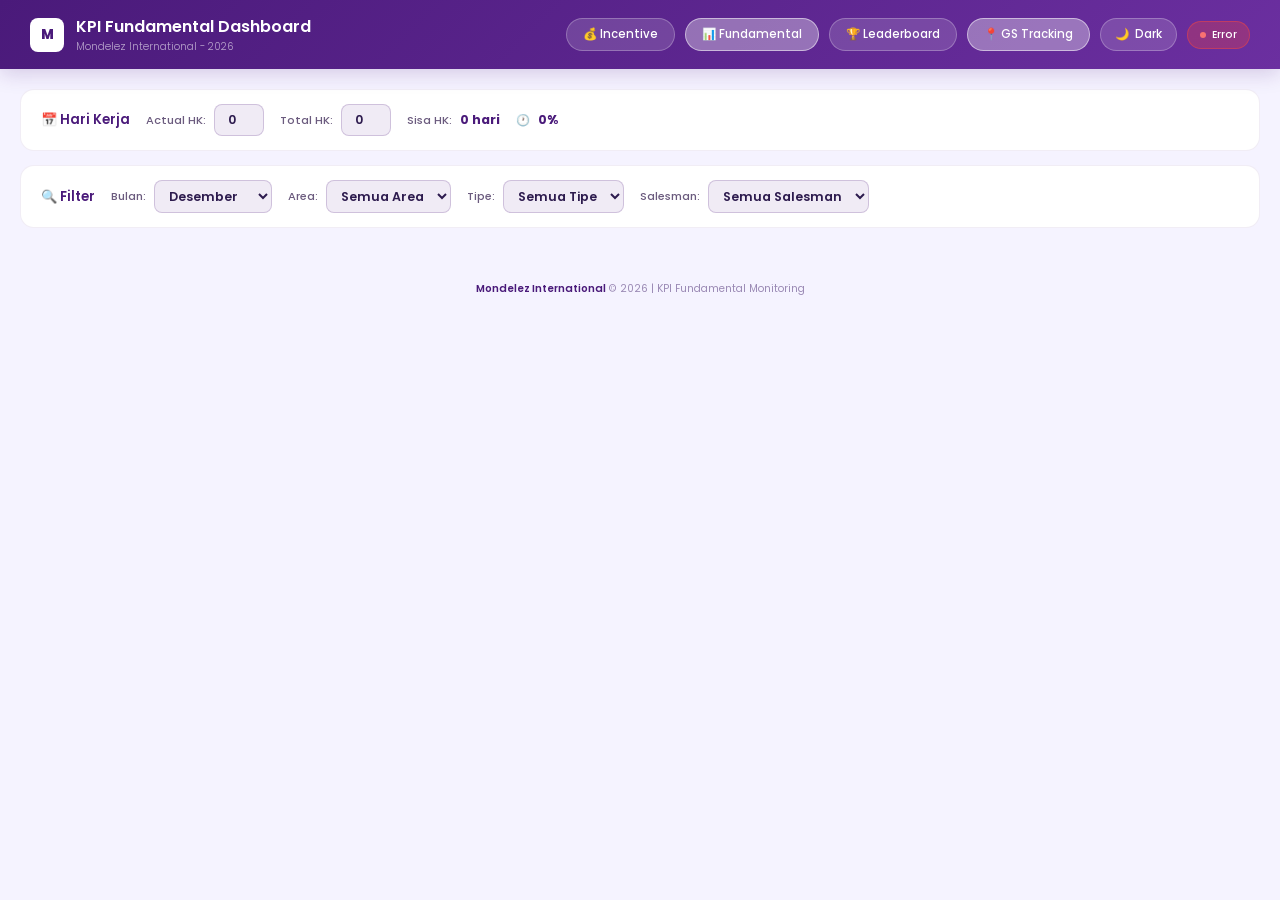
==== fundamental.html @ a0511754 "up" ====
<!DOCTYPE html>
<html lang="id" data-theme="light">
<head>
<meta charset="UTF-8">
<meta name="viewport" content="width=device-width, initial-scale=1.0">
<title>KPI Fundamental - Mondelez International</title>
<link rel="icon" href="img/favicon.png" type="image/png">
<link href="https://fonts.googleapis.com/css2?family=Poppins:wght@300;400;500;600;700;800&display=swap" rel="stylesheet">
<link rel="stylesheet" href="css/shared.css">
</head>
<body>

<!-- ===== NAVBAR ===== -->
<div class="nav">
    <div class="nav-brand">
        <div class="nav-logo">M</div>
        <div>
            <div class="nav-title">KPI Fundamental Dashboard</div>
            <div class="nav-sub">Mondelez International - 2026</div>
        </div>
    </div>
    <div class="nav-right">
        <a href="index.html" class="nav-link">&#128176; Incentive</a>
        <a href="fundamental.html" class="nav-link active">&#128202; Fundamental</a>
        <a href="leaderboard.html" class="nav-link">&#127942; Leaderboard</a>
        <a href="gs.html" class="nav-link active">📍 GS Tracking</a>
        <button class="theme-btn" id="themeBtn">
            <span id="themeIc">&#127769;</span>
            <span id="themeLb">Dark</span>
        </button>
        <span class="badge st-load" id="stBadge">
            <span class="dot"></span>
            <span id="stTxt">Loading...</span>
        </span>
    </div>
</div>

<!-- ===== MAIN CONTENT ===== -->
<div class="wrap">

    <!-- Control Bar: Hari Kerja -->
    <div class="ctrl-bar">
        <h3>&#128197; Hari Kerja</h3>
        <div class="ctrl-grp">
            <label>Actual HK:</label>
            <input type="number" id="actHK" value="0" min="0">
        </div>
        <div class="ctrl-grp">
            <label>Total HK:</label>
            <input type="number" id="totHK" value="0" min="0">
        </div>
        <div class="ctrl-grp">
            <label>Sisa HK:</label>
            <span id="hkDisplay" style="font-weight:700;font-size:.78rem;color:var(--acc)">0 hari</span>
        </div>
        <div class="ctrl-grp">
            <label>&#128336;</label>
            <span id="hkPct" style="font-weight:700;font-size:.78rem;color:var(--acc)">0%</span>
        </div>
    </div>

    <!-- Control Bar: Filter -->
    <div class="ctrl-bar">
        <h3>&#128269; Filter</h3>
        <div class="ctrl-grp">
            <label>Bulan:</label>
            <select id="selMonth">
                <option value="M01">Januari</option>
                <option value="M02">Februari</option>
                <option value="M03">Maret</option>
                <option value="M04">April</option>
                <option value="M05">Mei</option>
                <option value="M06" selected>Juni</option>
                <option value="M07">Juli</option>
                <option value="M08">Agustus</option>
                <option value="M09">September</option>
                <option value="M10">Oktober</option>
                <option value="M11">November</option>
                <option value="M12">Desember</option>
            </select>
        </div>
        <div class="ctrl-grp">
            <label>Area:</label>
            <select id="filterArea">
                <option value="all">Semua Area</option>
            </select>
        </div>
        <div class="ctrl-grp">
            <label>Tipe:</label>
            <select id="filterType">
                <option value="all">Semua Tipe</option>
                <option value="whs">WHS</option>
                <option value="mt">MT</option> 
                <option value="retail">Retail</option>
                <option value="torist">TO-RIST</option>
            </select>
        </div>
        <div class="ctrl-grp">
            <label>Salesman:</label>
            <select id="filterSales">
                <option value="all">Semua Salesman</option>
            </select>
        </div>
    </div>

    <!-- Summary Cards -->
    <div class="sum-grid" id="sumCards"></div>

    <!-- Salesman Cards Grid -->
    <div class="grid" id="gridCards"></div>

    <!-- Footer -->
    <div class="ft"><span>Mondelez International</span> &copy; 2026 | KPI Fundamental Monitoring</div>
</div>

<!-- ===== SCRIPTS ===== -->
<script src="js/auth.js"></script>
<script src="js/anti-devtools.js"></script>
<script src="js/config.js"></script>
<script src="js/shared.js"></script>
<script src="js/fundamental.js"></script>

</body>
</html>
---- css/shared.css ----
/* ===== THEME VARIABLES ===== */
:root {
    --bg: #f5f3ff;
    --card: #fff;
    --nav: linear-gradient(135deg, #4A1A7A, #6B2FA0);
    --t1: #2d1b4e;
    --t2: #6b5b7e;
    --t3: #9b8ab5;
    --bdr: rgba(74,26,122,.08);
    --shd: 0 2px 12px rgba(74,26,122,.06);
    --acc: #4A1A7A;
    --inp-bg: #f0ebf5;
    --inp-bdr: rgba(74,26,122,.2);
    --hi-bg: #dcfce7;
    --hi-c: #166534;
    --mid-bg: #fef9c3;
    --mid-c: #854d0e;
    --lo-bg: #fee2e2;
    --lo-c: #991b1b;
    --whs-bg: #fef3c7;
    --whs-c: #92400e;
    --ret-bg: #dbeafe;
    --ret-c: #1e40af;
    --tor-bg: #d1fae5;
    --tor-c: #065f46;
}
[data-theme="dark"] {
    --bg: #0c0a1a;
    --card: rgba(255,255,255,.04);
    --nav: linear-gradient(135deg, #1a1030, #2d1b4e);
    --t1: #e8e4f0;
    --t2: #a8a0b8;
    --t3: #6b6080;
    --bdr: rgba(255,255,255,.06);
    --shd: 0 2px 12px rgba(0,0,0,.3);
    --acc: #a78bfa;
    --inp-bg: rgba(255,255,255,.06);
    --inp-bdr: rgba(255,255,255,.12);
    --hi-bg: rgba(74,222,128,.15);
    --hi-c: #4ade80;
    --mid-bg: rgba(250,204,21,.15);
    --mid-c: #facc15;
    --lo-bg: rgba(248,113,113,.15);
    --lo-c: #f87171;
    --whs-bg: rgba(251,191,36,.15);
    --whs-c: #fbbf24;
    --ret-bg: rgba(96,165,250,.15);
    --ret-c: #60a5fa;
    --tor-bg: rgba(52,211,153,.15);
    --tor-c: #34d399;
}

/* ===== RESET ===== */
* { margin: 0; padding: 0; box-sizing: border-box; }
body {
    font-family: 'Poppins', sans-serif;
    background: var(--bg);
    min-height: 100vh;
    color: var(--t1);
    transition: background .4s, color .4s;
}

/* ===== NAVBAR ===== */
.nav {
    background: var(--nav);
    padding: 14px 30px;
    display: flex;
    justify-content: space-between;
    align-items: center;
    box-shadow: 0 4px 20px rgba(74,26,122,.2);
    position: sticky;
    top: 0;
    z-index: 100;
}
.nav-brand { display: flex; align-items: center; gap: 12px; }

.nav-logo {
    width: 34px; height: 34px;
    background: #fff; border-radius: 8px;
    display: flex; align-items: center; justify-content: center;
    font-weight: 800; color: #4A1A7A; font-size: .85rem;
}

.nav-logo img {
    width: 34px;
    height: 34px;
    border-radius: 8px;
    object-fit: contain;
}

.nav-title { color: #fff; font-size: 1rem; font-weight: 600; }
.nav-sub { color: rgba(255,255,255,.6); font-size: .65rem; font-weight: 300; }
.nav-right { display: flex; align-items: center; gap: 10px; flex-wrap: wrap; }
.nav-link {
    background: rgba(255,255,255,.15);
    border: 1px solid rgba(255,255,255,.25);
    border-radius: 25px; padding: 7px 16px;
    color: #fff; font-size: .72rem;
    font-family: 'Poppins', sans-serif; font-weight: 500;
    text-decoration: none; transition: all .3s;
}
.nav-link:hover { background: rgba(255,255,255,.3); }
.nav-link.active { background: rgba(255,255,255,.35); border-color: rgba(255,255,255,.5); }
.theme-btn {
    background: rgba(255,255,255,.15);
    border: 1px solid rgba(255,255,255,.25);
    border-radius: 25px; padding: 7px 14px;
    cursor: pointer; display: flex; align-items: center; gap: 6px;
    transition: all .3s; color: #fff; font-size: .72rem;
    font-family: 'Poppins', sans-serif; font-weight: 500;
}
.theme-btn:hover { background: rgba(255,255,255,.3); }

/* ===== STATUS BADGE ===== */
.badge {
    display: inline-flex; align-items: center; gap: 6px;
    padding: 5px 12px; border-radius: 20px;
    font-size: .65rem; font-weight: 500; color: #fff;
}
.dot { width: 6px; height: 6px; border-radius: 50%; animation: pulse 2s infinite; }
@keyframes pulse { 0%,100%{opacity:1;transform:scale(1)} 50%{opacity:.5;transform:scale(1.5)} }
.st-conn { background: rgba(16,185,129,.3); border: 1px solid rgba(16,185,129,.5); }
.st-conn .dot { background: #34d399; }
.st-load { background: rgba(245,158,11,.3); border: 1px solid rgba(245,158,11,.5); }
.st-load .dot { background: #fbbf24; }
.st-err { background: rgba(239,68,68,.3); border: 1px solid rgba(239,68,68,.5); }
.st-err .dot { background: #f87171; }

/* ===== WRAPPER ===== */
.wrap { max-width: 1400px; margin: 0 auto; padding: 20px; }

/* ===== CONTROL BAR ===== */
.ctrl-bar {
    background: var(--card); border-radius: 14px;
    padding: 14px 20px; margin-bottom: 14px;
    border: 1px solid var(--bdr); box-shadow: none;
    display: flex; align-items: center; gap: 16px; flex-wrap: wrap;
}
.ctrl-bar h3 { color: var(--acc); font-size: .82rem; font-weight: 600; white-space: nowrap; }
.ctrl-grp { display: flex; align-items: center; gap: 8px; }
.ctrl-grp label { font-size: .7rem; color: var(--t2); font-weight: 500; }
.ctrl-grp select, .ctrl-grp input {
    padding: 6px 10px; border-radius: 8px;
    border: 1px solid var(--inp-bdr); background: var(--inp-bg);
    color: var(--t1); font-size: .78rem; font-weight: 600;
    font-family: 'Poppins', sans-serif; cursor: pointer;
}
.ctrl-grp select:focus, .ctrl-grp input:focus {
    outline: none; border-color: var(--acc);
    box-shadow: 0 0 0 3px rgba(74,26,122,.1);
}
.ctrl-grp input { width: 50px; text-align: center; }

/* ===== SECTION ===== */
.section {
    background: var(--card); border-radius: 16px;
    border: 1px solid var(--bdr); box-shadow: none;
    overflow: hidden; margin-bottom: 20px;
}
.sec-header {
    background: var(--nav); padding: 14px 20px;
    display: flex; justify-content: space-between; align-items: center;
}
.sec-header h2 { color: #fff; font-size: .9rem; font-weight: 700; display: flex; align-items: center; gap: 8px; }
.sec-header .sub { color: rgba(255,255,255,.6); font-size: .6rem; }
.sec-body { padding: 16px; overflow-x: auto; }

/* ===== SUMMARY CARDS ===== */
.sum-grid {
    display: grid;
    grid-template-columns: repeat(3, 1fr);
    gap: 8px;
    margin-bottom: 14px;
}
@media(min-width:1200px) {
    .sum-grid { grid-template-columns: repeat(6, 1fr); }
}
@media(max-width:500px) {
    .sum-grid { grid-template-columns: repeat(2, 1fr); }
}
.sum-card {
    padding: 8px 10px;
    border-radius: 8px;
    background: var(--card);
    border: 1px solid var(--bdr);
    text-align: center;
    min-width: 0;
    overflow: hidden;
}
.sum-card .lbl { font-size: .55rem; color: var(--t3); text-transform: uppercase; }
.sum-card .val { font-size: .7rem; font-weight: 700; color: var(--t1); word-break: break-all; }
.sum-card .pct { margin-top: 4px; }

/* ===== GRID CARDS ===== */
.grid { display: grid; grid-template-columns: repeat(auto-fill, minmax(480px, 1fr)); gap: 14px; }
.card {
    background: var(--card); border-radius: 14px;
    border: 1px solid var(--bdr);
    box-shadow: none;
    overflow: hidden;
}
.card-head {
    background: var(--nav); padding: 12px 16px;
    display: flex; justify-content: space-between; align-items: center;
}
.card-head .nm { color: #fff; font-size: .78rem; font-weight: 700; }
.card-head .sub { color: rgba(255,255,255,.6); font-size: .6rem; }
.card-body { padding: 14px; }

/* ===== TABLES ===== */
.tbl { width: 100%; border-collapse: collapse; }
.tbl thead th {
    padding: 6px 5px; text-align: center;
    font-size: .5rem; text-transform: uppercase;
    letter-spacing: .3px; font-weight: 600;
    color: var(--t3); border-bottom: 2px solid var(--bdr);
}
.tbl thead th:first-child { text-align: left; }
.tbl tbody td {
    padding: 7px 5px; text-align: center;
    border-bottom: 1px solid var(--bdr);
    font-size: .65rem; color: var(--t2); font-weight: 500;
}
.tbl tbody td:first-child { text-align: left; font-weight: 600; color: var(--t1); }
.tbl tbody tr:hover { background: rgba(74,26,122,.03); }
[data-theme="dark"] .tbl tbody tr:hover { background: rgba(167,139,250,.05); }

/* ===== CARD SECTION WRAPPER ===== */
.card-section {
    background: rgba(74,26,122,.03);
    border-radius: 10px;
    padding: 10px 12px;
    margin-bottom: 10px;
    border-left: 3px solid var(--acc);
}
[data-theme="dark"] .card-section {
    background: rgba(255,255,255,.03);
}
.card-section:last-child { margin-bottom: 0; }

.card-section.cov-section,
.card-section.rev-section {
    background: rgba(16,185,129,.05);
    border-left-color: #10b981;
}
[data-theme="dark"] .card-section.cov-section,
[data-theme="dark"] .card-section.rev-section {
    background: rgba(52,211,153,.08);
    border-left-color: #34d399;
}


/* ===== SECTION TITLE ===== */
.sec-title {
    font-size: .68rem;
    font-weight: 700;
    color: var(--acc);
    margin-bottom: 8px;
    display: flex;
    align-items: center;
    gap: 6px;
    flex-wrap: wrap;
}

/* ===== GAP VALUE ===== */
.gap-val { color: var(--lo-c); font-weight: 700; }

/* ===== KEJAR BADGES ===== */
.kejar-badge {
    padding: 2px 8px;
    border-radius: 6px;
    font-size: .6rem;
    font-weight: 700;
    display: inline-block;
}
.kejar-ok { background: var(--hi-bg); color: var(--hi-c); }
.kejar-no { background: var(--mid-bg); color: var(--mid-c); }
.kejar-num { background: var(--lo-bg); color: var(--lo-c); }

/* ===== DISTRIBUTION GRID ===== */
.dist-grid {
    display: grid;
    grid-template-columns: repeat(5, 1fr);
    gap: 6px;
}
.dist-item {
    background: var(--inp-bg);
    border-radius: 8px;
    padding: 8px;
    text-align: center;
    border: 1px solid var(--bdr);
}
.dist-item .d-lbl { font-size: .5rem; color: var(--t3); font-weight: 600; text-transform: uppercase; margin-bottom: 3px; }
.dist-item .d-val { font-size: .7rem; font-weight: 700; color: var(--t1); }
.dist-item .d-pct { font-size: .55rem; font-weight: 600; margin-top: 2px; }

/* ===== INCENTIVE SECTION ===== */
.inc-section {
    border-radius: 10px;
    padding: 10px 12px;
    margin-bottom: 10px;
    border: 1px solid var(--bdr);
    background: var(--inp-bg);
    border-left: 3px solid var(--acc);
}
.inc-section.hangus-section {
    background: #fef9c3;
    border-color: #fbbf24;
    border-left: 3px solid #fbbf24;
}
[data-theme="dark"] .inc-section.hangus-section {
    background: rgba(251,191,36,.1);
    border-color: rgba(251,191,36,.4);
    border-left-color: rgba(251,191,36,.6);
}

/* ===== INCENTIVE GRID ===== */
.inc-grid {
    display: grid;
    grid-template-columns: repeat(5, 1fr);
    gap: 6px;
    margin-top: 8px;
}
.inc-item {
    background: rgba(255,255,255,.7);
    border-radius: 8px;
    padding: 8px;
    text-align: center;
    border: 1px solid rgba(0,0,0,.06);
}
[data-theme="dark"] .inc-item {
    background: rgba(255,255,255,.06);
    border-color: rgba(255,255,255,.08);
}
.hangus-section .inc-item {
    background: rgba(255,255,255,.6);
    border-color: rgba(251,191,36,.3);
}
.inc-item .i-lbl { font-size: .5rem; color: var(--t3); font-weight: 600; text-transform: uppercase; margin-bottom: 3px; }
.inc-item .i-pct { font-size: .58rem; font-weight: 700; margin-bottom: 2px; }
.inc-item .i-val { font-size: .7rem; font-weight: 700; color: var(--acc); }
.inc-item.hangus { opacity: .5; }
.inc-item.hangus .i-val { color: var(--lo-c); text-decoration: line-through; }

/* ===== INCENTIVE TOTAL BAR ===== */
.inc-total {
    background: linear-gradient(135deg, #4A1A7A, #6B2FA0);
    border-radius: 8px;
    padding: 10px 14px;
    display: flex;
    align-items: center;
    justify-content: space-between;
    margin-top: 8px;
}
.inc-total.hangus { background: linear-gradient(135deg, #991b1b, #dc2626); }
.inc-total .i-lbl { font-size: .6rem; color: rgba(255,255,255,.85); font-weight: 600; }
.inc-total .i-lbl small { display: block; font-size: .5rem; opacity: .7; }
.inc-total .i-val { font-size: .95rem; font-weight: 800; color: #fff; white-space: nowrap; }

/* ===== PERCENTAGE BADGES ===== */
.pb-b { display: inline-block; padding: 2px 6px; border-radius: 5px; font-size: .58rem; font-weight: 700; }
.ph-h { background: var(--hi-bg); color: var(--hi-c); }
.ph-m { background: var(--mid-bg); color: var(--mid-c); }
.ph-l { background: var(--lo-bg); color: var(--lo-c); }

/* ===== TYPE BADGES ===== */
.type-badge { padding: 3px 8px; border-radius: 6px; font-size: .5rem; font-weight: 700; letter-spacing: .3px; }
.type-whs { background: var(--whs-bg); color: var(--whs-c); }
.type-mt { background: #0ea5e9; color: #fff; }
.type-retail { background: var(--ret-bg); color: var(--ret-c); }
.type-torist { background: var(--tor-bg); color: var(--tor-c); }


/* ===== LEADERBOARD TABLE ===== */
.lb-table { width: 100%; border-collapse: collapse; min-width: 800px; }
.lb-table thead th {
    padding: 8px 6px; text-align: center;
    font-size: .55rem; text-transform: uppercase;
    letter-spacing: .3px; font-weight: 600;
    color: var(--t3); border-bottom: 2px solid var(--bdr);
}
.lb-table thead th:nth-child(1), .lb-table thead th:nth-child(2) { text-align: left; }
.lb-table thead th.active-col { color: var(--acc); border-bottom-color: var(--acc); }
[data-theme="dark"] .lb-table thead th.active-col { color: #a78bfa; border-bottom-color: #a78bfa; }
.lb-table tbody td {
    padding: 10px 6px; text-align: center;
    border-bottom: 1px solid var(--bdr);
    font-size: .68rem; color: var(--t2); font-weight: 500;
}
.lb-table tbody td:nth-child(1), .lb-table tbody td:nth-child(2) { text-align: left; }
.lb-table tbody td.active-col { background: rgba(74,26,122,.04); }
[data-theme="dark"] .lb-table tbody td.active-col { background: rgba(167,139,250,.06); }
.lb-table tbody tr:hover { background: rgba(74,26,122,.03); }
[data-theme="dark"] .lb-table tbody tr:hover { background: rgba(167,139,250,.05); }
.lb-table tbody tr.top1 { background: rgba(245,158,11,.08); }
.lb-table tbody tr.top2 { background: rgba(156,163,175,.05); }
.lb-table tbody tr.top3 { background: rgba(217,119,6,.05); }
.rank-badge {
    display: inline-flex; align-items: center; justify-content: center;
    width: 26px; height: 26px; border-radius: 50%;
    font-weight: 800; font-size: .65rem;
}
.rank-1 { background: linear-gradient(135deg,#fbbf24,#f59e0b); color: #fff; box-shadow: 0 2px 8px rgba(245,158,11,.4); }
.rank-2 { background: linear-gradient(135deg,#d1d5db,#9ca3af); color: #fff; box-shadow: 0 2px 8px rgba(156,163,175,.4); }
.rank-3 { background: linear-gradient(135deg,#f59e0b,#d97706); color: #fff; box-shadow: 0 2px 8px rgba(217,119,6,.4); }
.rank-n { background: var(--inp-bg); color: var(--t2); }

/* ===== CHART ===== */
.chart-wrap { position: relative; width: 100%; overflow-x: auto; }
.legend { display: flex; flex-wrap: wrap; gap: 8px; padding: 10px 0; border-top: 1px solid var(--bdr); margin-top: 10px; }
.legend-item { display: flex; align-items: center; gap: 4px; font-size: .55rem; color: var(--t2); }
.legend-dot { width: 10px; height: 10px; border-radius: 3px; }

/* ===== FOOTER ===== */
.ft { text-align: center; padding: 25px 0 12px; color: var(--t3); font-size: .65rem; }
.ft span { color: var(--acc); font-weight: 600; }

/* ===== RESPONSIVE ===== */
@media(max-width:768px) {
    .nav { padding: 12px 15px; flex-direction: column; gap: 10px; }
    .nav-right { justify-content: center; }
    .wrap { padding: 12px 10px; }
    .ctrl-bar { flex-direction: column; align-items: flex-start; }
    .grid { grid-template-columns: 1fr; }
    .dist-grid { grid-template-columns: repeat(3, 1fr); }
    .inc-grid { grid-template-columns: repeat(3, 1fr); }
}
@media(max-width:500px) {
    .dist-grid { grid-template-columns: repeat(2, 1fr); }
    .inc-grid { grid-template-columns: repeat(2, 1fr); }
}


/* ===== KPI FUNDAMENTAL ===== */
.pct-red { background: #fee2e2; color: #991b1b; }
.pct-yellow { background: #fef9c3; color: #000000; }
.pct-green { background: #dcfce7; color: #166534; }

.type-mt {
    background: #f59e0b;
    color: #fff;
}

/* ===== GS TRACKING STYLES ===== */

/* GS Summary Grid (override sum-grid untuk 6 kolom) */
.gs-sum-grid {
    display: grid;
    grid-template-columns: repeat(auto-fit, minmax(130px, 1fr));
    gap: 8px;
}

.gs-sum-card {
    padding: 10px;
    border-radius: 10px;
    background: var(--card);
    border: 1px solid var(--bdr);
    text-align: center;
}

.gs-sum-card .lbl {
    font-size: .55rem;
    color: var(--t3);
    text-transform: uppercase;
    letter-spacing: 0.3px;
    margin-bottom: 3px;
}

.gs-sum-card .val {
    font-size: 1.1rem;
    font-weight: 800;
    color: var(--t1);
}

.gs-sum-card .sub {
    font-size: .6rem;
    color: var(--t2);
    margin-top: 2px;
}

.gs-sum-card.highlight {
    background: linear-gradient(135deg, #4A1A7A, #6B2FA0);
    border: none;
}

.gs-sum-card.highlight .lbl,
.gs-sum-card.highlight .val,
.gs-sum-card.highlight .sub {
    color: #fff;
}

/* Heatmap Table */
.heatmap-table {
    width: 100%;
    border-collapse: collapse;
    font-size: .68rem;
}

.heatmap-table th,
.heatmap-table td {
    padding: 7px 8px;
    text-align: center;
    border-bottom: 1px solid var(--bdr);
}

.heatmap-table th {
    color: var(--t3);
    font-weight: 600;
    font-size: .55rem;
    text-transform: uppercase;
}

.heat-cell {
    display: inline-block;
    border-radius: 5px;
    padding: 3px 8px;
    font-weight: 700;
    font-size: .6rem;
}

.heat-high { background: var(--hi-bg); color: var(--hi-c); }
.heat-mid { background: var(--mid-bg); color: var(--mid-c); }
.heat-low { background: var(--lo-bg); color: var(--lo-c); }

/* GS Progress Bar */
.gs-progress {
    width: 100%;
    height: 6px;
    background: var(--bdr);
    border-radius: 3px;
    overflow: hidden;
}

.gs-progress-bar {
    height: 100%;
    border-radius: 3px;
    transition: width 0.3s;
}

.gs-progress-bar.pg-green { background: #22c55e; }
.gs-progress-bar.pg-yellow { background: #eab308; }
.gs-progress-bar.pg-red { background: #ef4444; }

/* Salesman Summary Grid */
.sls-summary-grid {
    display: grid;
    grid-template-columns: repeat(auto-fit, minmax(300px, 1fr));
    gap: 12px;
}

.sls-card {
    background: var(--card);
    border: 1px solid var(--bdr);
    border-radius: 12px;
    overflow: hidden;
}

.sls-card-head {
    background: var(--nav);
    padding: 10px 14px;
    color: #fff;
}

.sls-card-head .nm { font-weight: 700; font-size: .78rem; }
.sls-card-head .sub { font-size: .6rem; opacity: 0.7; margin-top: 2px; }

.sls-card-body { padding: 12px 14px; }

.sls-stats {
    display: grid;
    grid-template-columns: repeat(3, 1fr);
    gap: 8px;
    margin-bottom: 8px;
}

.sls-stat { text-align: center; }
.sls-stat .s-lbl { font-size: .5rem; color: var(--t3); text-transform: uppercase; }
.sls-stat .s-val { font-size: .85rem; font-weight: 800; color: var(--t1); }

/* Store Grid */
.store-grid {
    display: flex;
    flex-direction: column;
    gap: 8px;
}

.store-card {
    background: var(--card);
    border: 1px solid var(--bdr);
    border-radius: 10px;
    overflow: hidden;
}

.store-head {
    display: flex;
    justify-content: space-between;
    align-items: center;
    padding: 10px 14px;
    cursor: pointer;
    transition: background 0.2s;
}

.store-head:hover { background: rgba(74,26,122,.03); }
[data-theme="dark"] .store-head:hover { background: rgba(167,139,250,.05); }

.store-head .s-info { display: flex; align-items: center; gap: 10px; }
.store-head .s-name { font-weight: 700; font-size: .75rem; color: var(--t1); }
.store-head .s-code { font-size: .6rem; color: var(--t2); }
.store-head .s-metrics { display: flex; align-items: center; gap: 10px; font-size: .68rem; }

/* GS Flag Badges */
.gs-flag-yes {
    background: var(--hi-bg);
    color: var(--hi-c);
    padding: 2px 8px;
    border-radius: 6px;
    font-weight: 700;
    font-size: .6rem;
}

.gs-flag-no {
    background: var(--lo-bg);
    color: var(--lo-c);
    padding: 2px 8px;
    border-radius: 6px;
    font-weight: 700;
    font-size: .6rem;
}

/* Store Detail (Expandable) */
.store-detail {
    display: none;
    padding: 0 14px 14px;
    border-top: 1px solid var(--bdr);
}

.store-detail.open { display: block; }

/* SKU Grid */
.sku-grid {
    display: grid;
    grid-template-columns: repeat(auto-fill, minmax(170px, 1fr));
    gap: 5px;
    margin-top: 10px;
}

.sku-item {
    display: flex;
    align-items: center;
    gap: 5px;
    font-size: .6rem;
    padding: 4px 8px;
    border-radius: 6px;
}

.sku-item.sku-yes { background: var(--hi-bg); color: var(--hi-c); }
.sku-item.sku-no { background: var(--lo-bg); color: var(--lo-c); }

.sku-icon { font-size: .7rem; }

/* GS Responsive */
@media(max-width:768px) {
    .sls-summary-grid { grid-template-columns: 1fr; }
    .sku-grid { grid-template-columns: repeat(2, 1fr); }
    .store-head { flex-direction: column; align-items: flex-start; gap: 6px; }
}



/* ===== GS SUMMARY HORIZONTAL ===== */
.gs-sum-horizontal {
    display: flex;
    gap: 12px;
    overflow-x: auto;
    padding-bottom: 8px;
}

.gs-sum-item {
    flex: 1;
    min-width: 130px;
    background: var(--card);
    border: 1px solid var(--border);
    border-radius: 12px;
    padding: 16px;
    text-align: center;
    transition: transform 0.2s, box-shadow 0.2s;
}

.gs-sum-item:hover {
    transform: translateY(-2px);
    box-shadow: 0 4px 12px rgba(0,0,0,0.1);
}

.gs-sum-item.highlight {
    background: linear-gradient(135deg, #7c3aed, #a855f7);
    border: none;
}

.gs-sum-item.highlight .lbl,
.gs-sum-item.highlight .val {
    color: #fff;
}

.gs-sum-item .lbl {
    font-size: 0.7rem;
    color: var(--t2);
    margin-bottom: 4px;
    font-weight: 500;
}

.gs-sum-item .val {
    font-size: 1.3rem;
    font-weight: 700;
    color: var(--t1);
}

.gs-sum-item .sub {
    font-size: 0.75rem;
    color: var(--t2);
    margin-top: 2px;
}

/* Responsive: scroll horizontal di mobile */
@media (max-width: 768px) {
    .gs-sum-horizontal {
        flex-wrap: nowrap;
        gap: 8px;
    }
    .gs-sum-item {
        min-width: 110px;
        padding: 12px;
    }
    .gs-sum-item .val {
        font-size: 1.1rem;
    }
}



/* ============================================
   GS TRACKING - CSS Tambahan
   Tambahkan di akhir shared.css
   ============================================ */

/* ===== Progress bar + target line ===== */
.gs-progress-wrap {
    margin-top: 10px;
}

.gs-progress {
    position: relative;
    height: 8px;
    background: var(--border);
    border-radius: 4px;
    overflow: visible;
}

.gs-progress-bar {
    height: 100%;
    border-radius: 4px;
    transition: width 0.5s ease;
}

.gs-target-line {
    position: absolute;
    top: -4px;
    width: 2px;
    height: 16px;
    background: #ff6b6b;
    border-radius: 2px;
    transform: translateX(-50%);
    z-index: 2;
}

.gs-progress-labels {
    display: flex;
    justify-content: space-between;
    font-size: 0.58rem;
    color: var(--t2);
    margin-top: 4px;
    position: relative;
    height: 14px;
}

.gs-tgt-label {
    position: absolute;
    transform: translateX(-50%);
    color: #ff6b6b;
    font-weight: 700;
    font-size: 0.58rem;
    white-space: nowrap;
}

/* ===== Search Input ===== */
.ctrl-search input {
    padding: 7px 12px;
    border: 1px solid var(--border);
    border-radius: 8px;
    background: var(--bg);
    color: var(--t1);
    font-family: 'Poppins', sans-serif;
    font-size: 0.82rem;
    outline: none;
    width: 170px;
    transition: border-color 0.2s, box-shadow 0.2s;
}

.ctrl-search input:focus {
    border-color: var(--accent);
    box-shadow: 0 0 0 3px rgba(124, 58, 237, 0.12);
}

.ctrl-search input::placeholder {
    color: var(--t2);
    opacity: 0.6;
}

/* ===== SKU Legend ===== */
.sku-legend {
    display: flex;
    gap: 16px;
    font-size: 0.68rem;
    color: var(--t2);
    margin-bottom: 10px;
    padding-bottom: 8px;
    border-bottom: 1px dashed var(--border);
    flex-wrap: wrap;
}

/* ===== Store Gap ===== */
.store-gap {
    display: flex;
    gap: 16px;
    font-size: 0.73rem;
    color: var(--t2);
    margin-top: 10px;
    padding-top: 10px;
    border-top: 1px solid var(--border);
    flex-wrap: wrap;
}

/* ===== Section Count Badge ===== */
.sec-count {
    font-size: 0.72rem;
    color: var(--t2);
    background: var(--border);
    padding: 3px 10px;
    border-radius: 20px;
    font-weight: 500;
}

/* ===== STORE HINT (sebelum filter salesman) ===== */
.store-hint {
    text-align: center;
    padding: 40px 20px;
    color: var(--t2);
}

.store-hint span {
    font-size: 2.5rem;
    display: block;
    margin-bottom: 12px;
}

.store-hint p {
    font-size: 0.9rem;
    margin: 0;
    line-height: 1.6;
}

.store-hint strong {
    color: var(--accent);
}

/* ===== Responsive ===== */
@media (max-width: 768px) {
    .ctrl-search input {
        width: 100%;
    }
    .sku-legend {
        flex-direction: column;
        gap: 4px;
    }
    .store-hint {
        padding: 30px 16px;
    }
}
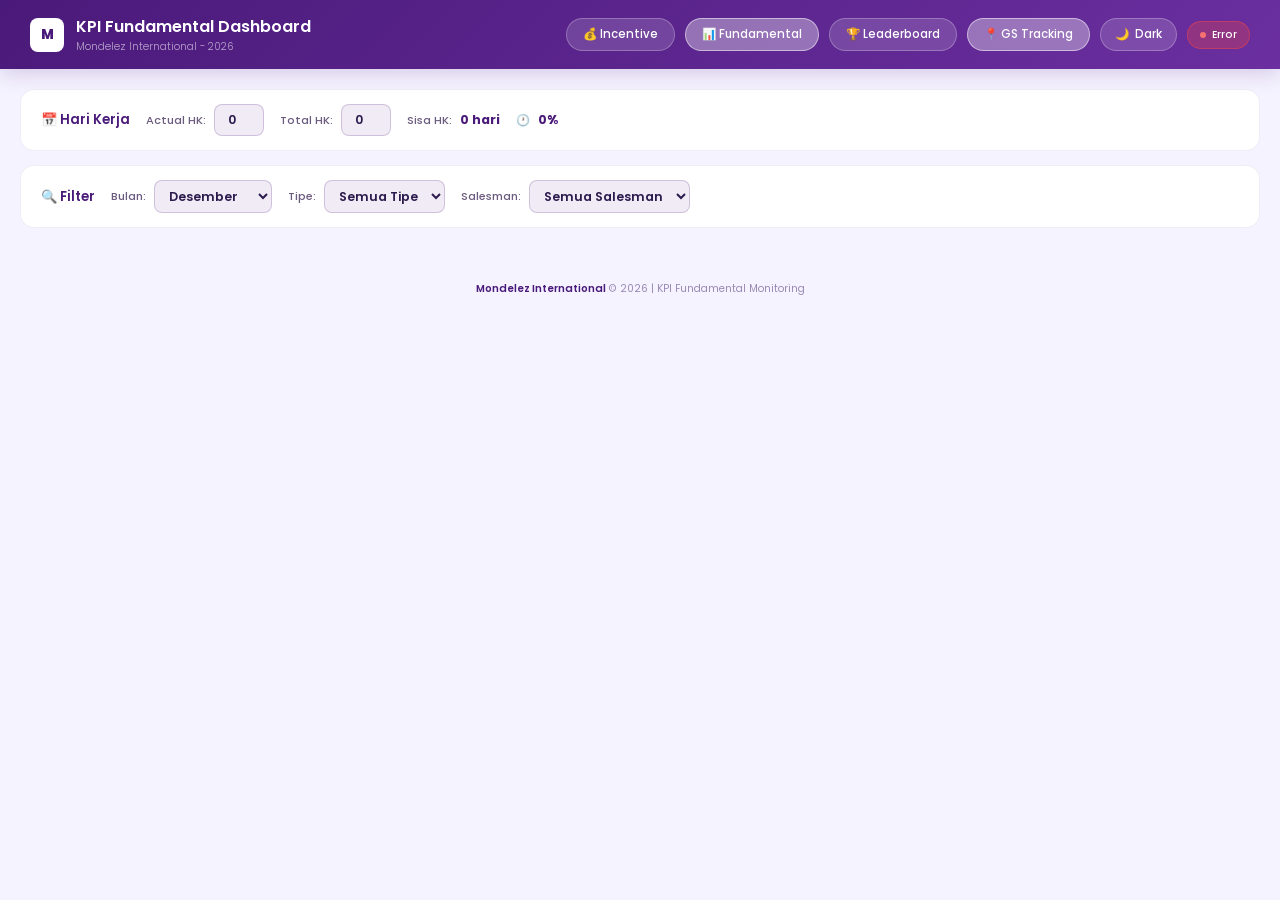
==== commit 9d0df20f: "up" ====
--- a/fundamental.html
+++ b/fundamental.html
@@ -20,9 +20,9 @@
         </div>
     </div>
     <div class="nav-right">
-        <a href="index.html" class="nav-link">&#128176; Incentive</a>
-        <a href="fundamental.html" class="nav-link active">&#128202; Fundamental</a>
-        <a href="leaderboard.html" class="nav-link">&#127942; Leaderboard</a>
+        <a href="#" class="nav-link">&#128176; Incentive</a>
+        <a href="#" class="nav-link active">&#128202; Fundamental</a>
+        <a href="#" class="nav-link">&#127942; Leaderboard</a>
         <a href="gs.html" class="nav-link active">📍 GS Tracking</a>
         <button class="theme-btn" id="themeBtn">
             <span id="themeIc">&#127769;</span>
@@ -80,12 +80,6 @@
             </select>
         </div>
         <div class="ctrl-grp">
-            <label>Area:</label>
-            <select id="filterArea">
-                <option value="all">Semua Area</option>
-            </select>
-        </div>
-        <div class="ctrl-grp">
             <label>Tipe:</label>
             <select id="filterType">
                 <option value="all">Semua Tipe</option>
